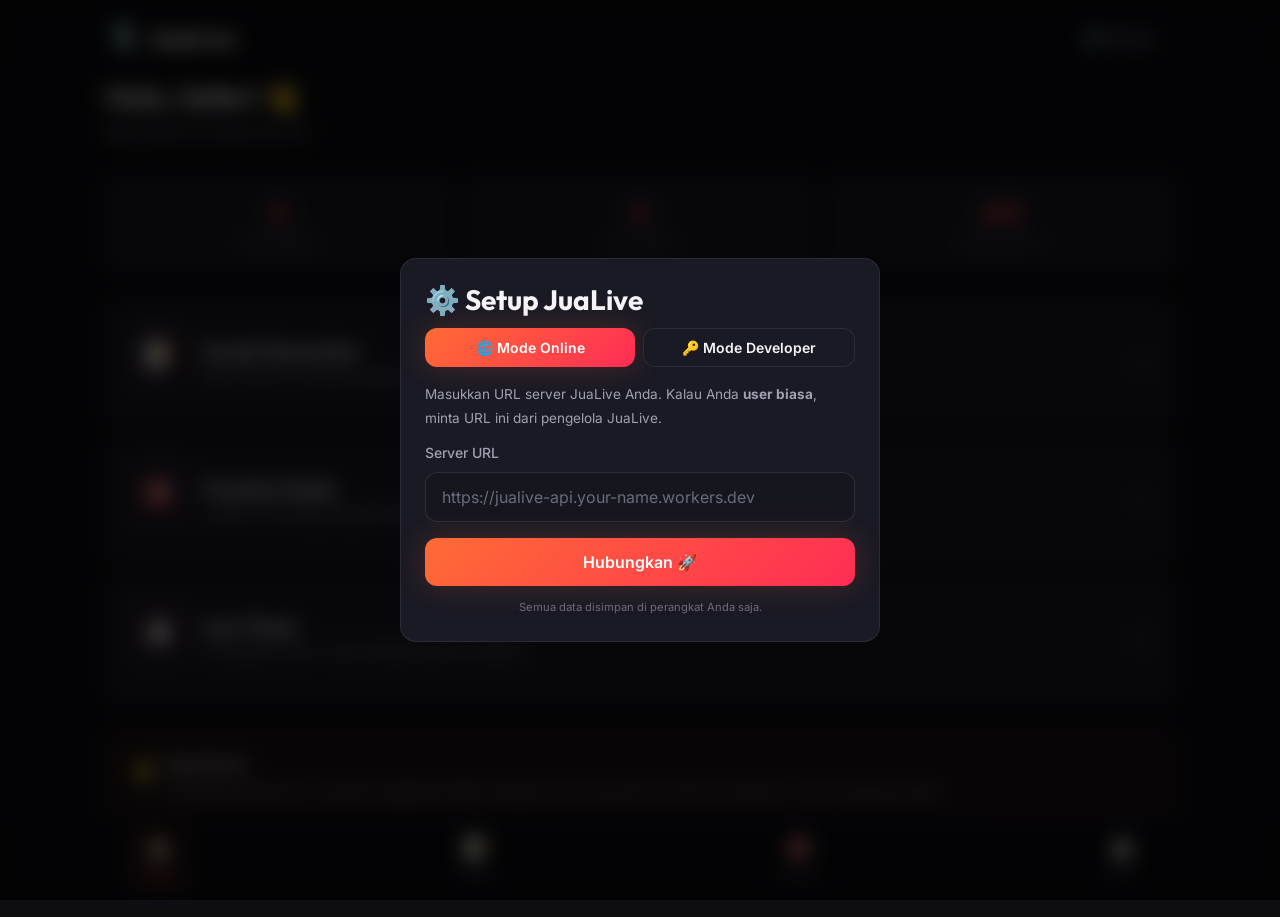
==== app.html @ b680d174 "Add files via upload" ====
<!DOCTYPE html>
<html lang="id">
<head>
  <meta charset="UTF-8">
  <meta name="viewport" content="width=device-width, initial-scale=1.0, viewport-fit=cover">
  <meta name="theme-color" content="#FF6B35">
  <title>JuaLive — Dashboard</title>
  <link rel="manifest" href="manifest.json">
  <link rel="icon" href="data:image/svg+xml,<svg xmlns='http://www.w3.org/2000/svg' viewBox='0 0 100 100'><text y='.9em' font-size='90'>🎙️</text></svg>">
  <link rel="stylesheet" href="css/style.css">
  <link rel="stylesheet" href="css/app.css">
</head>
<body>
  <!-- Navbar -->
  <nav class="navbar">
    <div class="container">
      <a href="index.html" class="navbar-logo">
        <span class="logo-icon">🎙️</span> JuaLive
      </a>
      <div class="navbar-links">
        <button class="btn btn-ghost btn-sm" onclick="App.showApiKeyModal()">⚙️ Setting</button>
      </div>
    </div>
  </nav>

  <!-- App Content -->
  <main class="app-page">
    <div class="container">
      <div class="app-header">
        <h1>Halo, Seller! 👋</h1>
        <p style="margin-top: 4px;">Mau jualan live apa hari ini?</p>
      </div>

      <!-- Quick Stats -->
      <div style="display: grid; grid-template-columns: repeat(3, 1fr); gap: var(--space-md); margin-bottom: var(--space-xl);">
        <div class="card" style="text-align: center; padding: var(--space-md);">
          <div class="text-gradient" style="font-family: var(--font-display); font-size: 1.5rem; font-weight: 800;" id="stat-scripts">0</div>
          <div class="text-xs" style="color: var(--text-tertiary); margin-top: 2px;">Script Dibuat</div>
        </div>
        <div class="card" style="text-align: center; padding: var(--space-md);">
          <div class="text-gradient" style="font-family: var(--font-display); font-size: 1.5rem; font-weight: 800;" id="stat-practices">0</div>
          <div class="text-xs" style="color: var(--text-tertiary); margin-top: 2px;">Sesi Latihan</div>
        </div>
        <div class="card" style="text-align: center; padding: var(--space-md);">
          <div class="text-gradient" style="font-family: var(--font-display); font-size: 1.5rem; font-weight: 800;" id="stat-usage">0/3</div>
          <div class="text-xs" style="color: var(--text-tertiary); margin-top: 2px;">Kuota Hari Ini</div>
        </div>
      </div>

      <!-- Feature Cards -->
      <div class="flex-col gap-md">
        <a href="script.html" class="card" style="display: flex; align-items: center; gap: var(--space-md); text-decoration: none; cursor: pointer;">
          <div class="feature-icon" style="flex-shrink: 0;">📝</div>
          <div>
            <h4 style="color: var(--text-primary);">Script Generator</h4>
            <p class="text-sm">Buat script live selling lengkap dalam hitungan detik</p>
          </div>
          <div style="margin-left: auto; color: var(--text-tertiary); font-size: 1.2rem;">→</div>
        </a>

        <a href="practice.html" class="card" style="display: flex; align-items: center; gap: var(--space-md); text-decoration: none; cursor: pointer;">
          <div class="feature-icon" style="flex-shrink: 0;">🎯</div>
          <div>
            <h4 style="color: var(--text-primary);">Practice Mode</h4>
            <p class="text-sm">Latihan live selling dengan teleprompter & feedback AI</p>
          </div>
          <div style="margin-left: auto; color: var(--text-tertiary); font-size: 1.2rem;">→</div>
        </a>

        <a href="timer.html" class="card" style="display: flex; align-items: center; gap: var(--space-md); text-decoration: none; cursor: pointer;">
          <div class="feature-icon" style="flex-shrink: 0;">⏱️</div>
          <div>
            <h4 style="color: var(--text-primary);">Live Timer</h4>
            <p class="text-sm">Countdown timer + tips otomatis saat live selling</p>
          </div>
          <div style="margin-left: auto; color: var(--text-tertiary); font-size: 1.2rem;">→</div>
        </a>
      </div>

      <!-- Tip of the Day -->
      <div class="card" style="margin-top: var(--space-xl); background: var(--gradient-card); border-color: rgba(255,107,53,0.15);">
        <div style="display: flex; gap: var(--space-sm); align-items: start;">
          <span style="font-size: 1.3rem;">💡</span>
          <div>
            <h4 style="font-size: 0.9rem; margin-bottom: 4px;">Tips Hari Ini</h4>
            <p class="text-sm">30 detik pertama live = penentu segalanya! Buka dengan hook yang bikin penonton penasaran, bukan langsung jualan.</p>
          </div>
        </div>
      </div>
    </div>
  </main>

  <!-- Bottom Nav -->
  <nav class="bottom-nav">
    <div class="bottom-nav-items">
      <a href="app.html" class="bottom-nav-item active">
        <span class="nav-icon">🏠</span>
        Home
      </a>
      <a href="script.html" class="bottom-nav-item">
        <span class="nav-icon">📝</span>
        Script
      </a>
      <a href="practice.html" class="bottom-nav-item">
        <span class="nav-icon">🎯</span>
        Practice
      </a>
      <a href="timer.html" class="bottom-nav-item">
        <span class="nav-icon">⏱️</span>
        Timer
      </a>
    </div>
  </nav>

  <script src="js/storage.js"></script>
  <script src="js/gemini.js"></script>
  <script src="js/app.js"></script>
  <script>
    document.addEventListener('DOMContentLoaded', () => App.updateStats());
  </script>
</body>
</html>
---- css/style.css ----
/* ============================================
   JuaLive Design System
   AI Live Selling Coach — Dark Mode Premium
   ============================================ */

/* Google Fonts */
@import url('https://fonts.googleapis.com/css2?family=Inter:wght@300;400;500;600;700;800;900&family=Outfit:wght@400;500;600;700;800&display=swap');

/* ── CSS Variables ── */
:root {
  /* Brand Colors */
  --primary: #FF6B35;
  --primary-light: #FF8C5A;
  --primary-dark: #E55A2B;
  --secondary: #FF2D55;
  --accent: #FFB800;

  /* Gradients */
  --gradient-brand: linear-gradient(135deg, #FF6B35 0%, #FF2D55 100%);
  --gradient-brand-hover: linear-gradient(135deg, #FF8C5A 0%, #FF4D6F 100%);
  --gradient-dark: linear-gradient(180deg, #0D0D12 0%, #1A1A2E 100%);
  --gradient-card: linear-gradient(135deg, rgba(255,107,53,0.08) 0%, rgba(255,45,85,0.08) 100%);
  --gradient-glow: radial-gradient(circle at 50% 0%, rgba(255,107,53,0.15) 0%, transparent 60%);

  /* Dark Theme */
  --bg-primary: #0D0D12;
  --bg-secondary: #13131A;
  --bg-card: #1A1A24;
  --bg-card-hover: #22222E;
  --bg-input: #16161F;
  --bg-glass: rgba(26, 26, 36, 0.7);

  /* Text */
  --text-primary: #F5F5F7;
  --text-secondary: #A0A0B0;
  --text-tertiary: #6B6B7B;
  --text-on-brand: #FFFFFF;

  /* Borders */
  --border-subtle: rgba(255, 255, 255, 0.06);
  --border-card: rgba(255, 255, 255, 0.08);
  --border-input: rgba(255, 255, 255, 0.1);
  --border-focus: rgba(255, 107, 53, 0.5);

  /* Shadows */
  --shadow-sm: 0 2px 8px rgba(0, 0, 0, 0.3);
  --shadow-md: 0 4px 16px rgba(0, 0, 0, 0.4);
  --shadow-lg: 0 8px 32px rgba(0, 0, 0, 0.5);
  --shadow-glow: 0 0 30px rgba(255, 107, 53, 0.2);
  --shadow-glow-strong: 0 0 60px rgba(255, 107, 53, 0.3);

  /* Spacing */
  --space-xs: 4px;
  --space-sm: 8px;
  --space-md: 16px;
  --space-lg: 24px;
  --space-xl: 32px;
  --space-2xl: 48px;
  --space-3xl: 64px;

  /* Radius */
  --radius-sm: 8px;
  --radius-md: 12px;
  --radius-lg: 16px;
  --radius-xl: 24px;
  --radius-full: 9999px;

  /* Font */
  --font-display: 'Outfit', sans-serif;
  --font-body: 'Inter', sans-serif;

  /* Transitions */
  --transition-fast: 150ms ease;
  --transition-base: 250ms ease;
  --transition-slow: 400ms ease;
  --transition-spring: 500ms cubic-bezier(0.34, 1.56, 0.64, 1);
}

/* ── Reset & Base ── */
*, *::before, *::after {
  margin: 0;
  padding: 0;
  box-sizing: border-box;
}

html {
  font-size: 16px;
  scroll-behavior: smooth;
  -webkit-font-smoothing: antialiased;
  -moz-osx-font-smoothing: grayscale;
}

body {
  font-family: var(--font-body);
  background: var(--bg-primary);
  color: var(--text-primary);
  line-height: 1.6;
  min-height: 100vh;
  overflow-x: hidden;
}

a {
  color: var(--primary);
  text-decoration: none;
  transition: color var(--transition-fast);
}

a:hover {
  color: var(--primary-light);
}

img {
  max-width: 100%;
  height: auto;
  display: block;
}

/* ── Typography ── */
h1, h2, h3, h4, h5, h6 {
  font-family: var(--font-display);
  font-weight: 700;
  line-height: 1.2;
  color: var(--text-primary);
}

h1 { font-size: clamp(2rem, 5vw, 3.5rem); }
h2 { font-size: clamp(1.5rem, 4vw, 2.5rem); }
h3 { font-size: clamp(1.25rem, 3vw, 1.75rem); }
h4 { font-size: 1.25rem; }

p {
  color: var(--text-secondary);
  line-height: 1.7;
}

.text-gradient {
  background: var(--gradient-brand);
  -webkit-background-clip: text;
  -webkit-text-fill-color: transparent;
  background-clip: text;
}

.text-sm { font-size: 0.875rem; }
.text-xs { font-size: 0.75rem; }
.text-lg { font-size: 1.125rem; }

/* ── Layout ── */
.container {
  width: 100%;
  max-width: 1100px;
  margin: 0 auto;
  padding: 0 var(--space-md);
}

.section {
  padding: var(--space-3xl) 0;
}

.flex {
  display: flex;
  align-items: center;
}

.flex-col {
  display: flex;
  flex-direction: column;
}

.flex-center {
  display: flex;
  align-items: center;
  justify-content: center;
}

.gap-sm { gap: var(--space-sm); }
.gap-md { gap: var(--space-md); }
.gap-lg { gap: var(--space-lg); }
.gap-xl { gap: var(--space-xl); }

/* ── Buttons ── */
.btn {
  display: inline-flex;
  align-items: center;
  justify-content: center;
  gap: var(--space-sm);
  padding: 14px 28px;
  border: none;
  border-radius: var(--radius-md);
  font-family: var(--font-body);
  font-size: 1rem;
  font-weight: 600;
  cursor: pointer;
  transition: all var(--transition-base);
  position: relative;
  overflow: hidden;
  white-space: nowrap;
}

.btn-primary {
  background: var(--gradient-brand);
  color: var(--text-on-brand);
  box-shadow: var(--shadow-glow);
}

.btn-primary:hover {
  background: var(--gradient-brand-hover);
  box-shadow: var(--shadow-glow-strong);
  transform: translateY(-2px);
}

.btn-primary:active {
  transform: translateY(0);
}

.btn-secondary {
  background: var(--bg-card);
  color: var(--text-primary);
  border: 1px solid var(--border-card);
}

.btn-secondary:hover {
  background: var(--bg-card-hover);
  border-color: var(--primary);
}

.btn-ghost {
  background: transparent;
  color: var(--text-secondary);
  padding: 10px 20px;
}

.btn-ghost:hover {
  color: var(--text-primary);
  background: rgba(255, 255, 255, 0.05);
}

.btn-lg {
  padding: 18px 36px;
  font-size: 1.1rem;
  border-radius: var(--radius-lg);
}

.btn-sm {
  padding: 10px 20px;
  font-size: 0.875rem;
}

.btn-full {
  width: 100%;
}

/* ── Cards ── */
.card {
  background: var(--bg-card);
  border: 1px solid var(--border-card);
  border-radius: var(--radius-lg);
  padding: var(--space-lg);
  transition: all var(--transition-base);
}

.card:hover {
  border-color: rgba(255, 107, 53, 0.2);
  transform: translateY(-4px);
  box-shadow: var(--shadow-lg);
}

.card-glass {
  background: var(--bg-glass);
  backdrop-filter: blur(20px);
  -webkit-backdrop-filter: blur(20px);
  border: 1px solid var(--border-card);
  border-radius: var(--radius-lg);
  padding: var(--space-lg);
}

/* ── Forms ── */
.form-group {
  display: flex;
  flex-direction: column;
  gap: var(--space-sm);
}

.form-label {
  font-size: 0.875rem;
  font-weight: 500;
  color: var(--text-secondary);
}

.form-input,
.form-textarea,
.form-select {
  width: 100%;
  padding: 14px 16px;
  background: var(--bg-input);
  border: 1px solid var(--border-input);
  border-radius: var(--radius-md);
  font-family: var(--font-body);
  font-size: 1rem;
  color: var(--text-primary);
  transition: all var(--transition-fast);
  outline: none;
}

.form-input:focus,
.form-textarea:focus,
.form-select:focus {
  border-color: var(--primary);
  box-shadow: 0 0 0 3px rgba(255, 107, 53, 0.15);
}

.form-input::placeholder,
.form-textarea::placeholder {
  color: var(--text-tertiary);
}

.form-textarea {
  min-height: 120px;
  resize: vertical;
}

.form-select {
  appearance: none;
  background-image: url("data:image/svg+xml,%3Csvg xmlns='http://www.w3.org/2000/svg' width='12' height='12' fill='%23A0A0B0' viewBox='0 0 16 16'%3E%3Cpath d='M8 11L3 6h10l-5 5z'/%3E%3C/svg%3E");
  background-repeat: no-repeat;
  background-position: right 16px center;
  padding-right: 40px;
}

/* ── Tags / Badges ── */
.badge {
  display: inline-flex;
  align-items: center;
  padding: 6px 14px;
  border-radius: var(--radius-full);
  font-size: 0.75rem;
  font-weight: 600;
  letter-spacing: 0.02em;
}

.badge-brand {
  background: rgba(255, 107, 53, 0.12);
  color: var(--primary-light);
  border: 1px solid rgba(255, 107, 53, 0.2);
}

.badge-success {
  background: rgba(52, 199, 89, 0.12);
  color: #34C759;
}

.badge-warning {
  background: rgba(255, 184, 0, 0.12);
  color: var(--accent);
}

/* ── Animations ── */
@keyframes fadeInUp {
  from {
    opacity: 0;
    transform: translateY(30px);
  }
  to {
    opacity: 1;
    transform: translateY(0);
  }
}

@keyframes fadeIn {
  from { opacity: 0; }
  to { opacity: 1; }
}

@keyframes slideInLeft {
  from {
    opacity: 0;
    transform: translateX(-30px);
  }
  to {
    opacity: 1;
    transform: translateX(0);
  }
}

@keyframes pulse {
  0%, 100% { opacity: 1; }
  50% { opacity: 0.6; }
}

@keyframes float {
  0%, 100% { transform: translateY(0); }
  50% { transform: translateY(-10px); }
}

@keyframes glow {
  0%, 100% { box-shadow: 0 0 20px rgba(255, 107, 53, 0.2); }
  50% { box-shadow: 0 0 40px rgba(255, 107, 53, 0.4); }
}

@keyframes shimmer {
  0% { background-position: -200% 0; }
  100% { background-position: 200% 0; }
}

@keyframes countPulse {
  0% { transform: scale(1); }
  50% { transform: scale(1.05); }
  100% { transform: scale(1); }
}

.animate-fade-in-up {
  animation: fadeInUp 0.6s ease forwards;
}

.animate-fade-in {
  animation: fadeIn 0.5s ease forwards;
}

.animate-float {
  animation: float 3s ease-in-out infinite;
}

.animate-glow {
  animation: glow 2s ease-in-out infinite;
}

.animate-pulse {
  animation: pulse 2s ease-in-out infinite;
}

/* Staggered delays */
.delay-1 { animation-delay: 0.1s; }
.delay-2 { animation-delay: 0.2s; }
.delay-3 { animation-delay: 0.3s; }
.delay-4 { animation-delay: 0.4s; }
.delay-5 { animation-delay: 0.5s; }

/* ── Utility ── */
.hidden { display: none !important; }
.text-center { text-align: center; }
.text-left { text-align: left; }

.mt-sm { margin-top: var(--space-sm); }
.mt-md { margin-top: var(--space-md); }
.mt-lg { margin-top: var(--space-lg); }
.mt-xl { margin-top: var(--space-xl); }
.mb-md { margin-bottom: var(--space-md); }
.mb-lg { margin-bottom: var(--space-lg); }

/* ── Responsive ── */
@media (max-width: 768px) {
  .container {
    padding: 0 var(--space-md);
  }

  .section {
    padding: var(--space-2xl) 0;
  }

  .btn-lg {
    padding: 16px 28px;
    font-size: 1rem;
  }
}

@media (max-width: 480px) {
  html {
    font-size: 15px;
  }
}

/* ── Scrollbar ── */
::-webkit-scrollbar {
  width: 6px;
}

::-webkit-scrollbar-track {
  background: var(--bg-secondary);
}

::-webkit-scrollbar-thumb {
  background: var(--border-card);
  border-radius: var(--radius-full);
}

::-webkit-scrollbar-thumb:hover {
  background: var(--text-tertiary);
}
---- css/app.css ----
/* ============================================
   JuaLive App Styles
   ============================================ */

/* ── Navbar ── */
.navbar {
  position: fixed;
  top: 0;
  left: 0;
  right: 0;
  z-index: 100;
  padding: var(--space-md) 0;
  background: rgba(13, 13, 18, 0.85);
  backdrop-filter: blur(20px);
  -webkit-backdrop-filter: blur(20px);
  border-bottom: 1px solid var(--border-subtle);
}

.navbar .container {
  display: flex;
  align-items: center;
  justify-content: space-between;
}

.navbar-logo {
  font-family: var(--font-display);
  font-size: 1.5rem;
  font-weight: 800;
  color: var(--text-primary);
  display: flex;
  align-items: center;
  gap: var(--space-sm);
}

.navbar-logo .logo-icon {
  font-size: 1.7rem;
}

.navbar-links {
  display: flex;
  gap: var(--space-lg);
  align-items: center;
}

.navbar-links a {
  color: var(--text-secondary);
  font-size: 0.9rem;
  font-weight: 500;
  transition: color var(--transition-fast);
}

.navbar-links a:hover {
  color: var(--text-primary);
}

@media (max-width: 768px) {
  .navbar-links .nav-text {
    display: none;
  }
}

/* ── Hero ── */
.hero {
  min-height: 100vh;
  display: flex;
  align-items: center;
  position: relative;
  padding-top: 80px;
  overflow: hidden;
}

.hero::before {
  content: '';
  position: absolute;
  top: 0;
  left: 50%;
  transform: translateX(-50%);
  width: 800px;
  height: 800px;
  background: var(--gradient-glow);
  pointer-events: none;
}

.hero-content {
  position: relative;
  z-index: 1;
  text-align: center;
  max-width: 720px;
  margin: 0 auto;
}

.hero-badge {
  display: inline-flex;
  align-items: center;
  gap: var(--space-sm);
  margin-bottom: var(--space-lg);
  opacity: 0;
  animation: fadeInUp 0.6s ease 0.1s forwards;
}

.hero h1 {
  margin-bottom: var(--space-lg);
  opacity: 0;
  animation: fadeInUp 0.6s ease 0.2s forwards;
}

.hero-subtitle {
  font-size: clamp(1rem, 2.5vw, 1.2rem);
  color: var(--text-secondary);
  margin-bottom: var(--space-xl);
  max-width: 560px;
  margin-left: auto;
  margin-right: auto;
  opacity: 0;
  animation: fadeInUp 0.6s ease 0.3s forwards;
}

.hero-buttons {
  display: flex;
  gap: var(--space-md);
  justify-content: center;
  flex-wrap: wrap;
  opacity: 0;
  animation: fadeInUp 0.6s ease 0.4s forwards;
}

.hero-stats {
  display: flex;
  justify-content: center;
  gap: var(--space-2xl);
  margin-top: var(--space-3xl);
  opacity: 0;
  animation: fadeInUp 0.6s ease 0.6s forwards;
}

.hero-stat {
  text-align: center;
}

.hero-stat-number {
  font-family: var(--font-display);
  font-size: 2rem;
  font-weight: 800;
  background: var(--gradient-brand);
  -webkit-background-clip: text;
  -webkit-text-fill-color: transparent;
  background-clip: text;
}

.hero-stat-label {
  font-size: 0.8rem;
  color: var(--text-tertiary);
  margin-top: var(--space-xs);
}

/* ── Features ── */
.features-grid {
  display: grid;
  grid-template-columns: repeat(auto-fit, minmax(300px, 1fr));
  gap: var(--space-lg);
}

.feature-card {
  padding: var(--space-xl);
  position: relative;
  overflow: hidden;
}

.feature-card::before {
  content: '';
  position: absolute;
  top: 0;
  left: 0;
  right: 0;
  height: 3px;
  background: var(--gradient-brand);
  opacity: 0;
  transition: opacity var(--transition-base);
}

.feature-card:hover::before {
  opacity: 1;
}

.feature-icon {
  width: 56px;
  height: 56px;
  border-radius: var(--radius-md);
  background: var(--gradient-card);
  display: flex;
  align-items: center;
  justify-content: center;
  font-size: 1.5rem;
  margin-bottom: var(--space-md);
  border: 1px solid var(--border-card);
}

.feature-card h3 {
  margin-bottom: var(--space-sm);
}

.feature-card p {
  font-size: 0.9rem;
}

/* ── Pricing ── */
.pricing-grid {
  display: grid;
  grid-template-columns: repeat(auto-fit, minmax(280px, 1fr));
  gap: var(--space-lg);
  align-items: start;
}

.pricing-card {
  padding: var(--space-xl);
  text-align: center;
  position: relative;
}

.pricing-card.popular {
  border-color: var(--primary);
  box-shadow: var(--shadow-glow);
}

.pricing-card.popular::before {
  content: 'TERLARIS';
  position: absolute;
  top: -1px;
  left: 50%;
  transform: translateX(-50%);
  background: var(--gradient-brand);
  color: white;
  font-size: 0.7rem;
  font-weight: 700;
  padding: 4px 16px;
  border-radius: 0 0 var(--radius-sm) var(--radius-sm);
  letter-spacing: 0.05em;
}

.pricing-name {
  font-family: var(--font-display);
  font-size: 1.25rem;
  font-weight: 600;
  margin-bottom: var(--space-sm);
}

.pricing-price {
  font-family: var(--font-display);
  font-size: 2.5rem;
  font-weight: 800;
  margin-bottom: var(--space-xs);
}

.pricing-price .currency {
  font-size: 1.2rem;
  font-weight: 600;
  color: var(--text-secondary);
}

.pricing-period {
  color: var(--text-tertiary);
  font-size: 0.875rem;
  margin-bottom: var(--space-lg);
}

.pricing-features {
  list-style: none;
  text-align: left;
  margin-bottom: var(--space-xl);
  display: flex;
  flex-direction: column;
  gap: var(--space-sm);
}

.pricing-features li {
  font-size: 0.9rem;
  color: var(--text-secondary);
  display: flex;
  align-items: center;
  gap: var(--space-sm);
}

.pricing-features li::before {
  content: '✓';
  color: var(--primary);
  font-weight: 700;
}

/* ── Section Headers ── */
.section-header {
  text-align: center;
  max-width: 600px;
  margin: 0 auto var(--space-2xl) auto;
}

.section-header p {
  margin-top: var(--space-sm);
}

/* ── Footer ── */
.footer {
  padding: var(--space-2xl) 0;
  border-top: 1px solid var(--border-subtle);
  text-align: center;
}

.footer p {
  font-size: 0.85rem;
  color: var(--text-tertiary);
}

/* ── Bottom Nav (App Pages) ── */
.bottom-nav {
  position: fixed;
  bottom: 0;
  left: 0;
  right: 0;
  z-index: 100;
  background: rgba(13, 13, 18, 0.95);
  backdrop-filter: blur(20px);
  -webkit-backdrop-filter: blur(20px);
  border-top: 1px solid var(--border-subtle);
  padding: var(--space-sm) 0 calc(var(--space-sm) + env(safe-area-inset-bottom, 0px));
}

.bottom-nav-items {
  display: flex;
  justify-content: space-around;
  list-style: none;
}

.bottom-nav-item {
  display: flex;
  flex-direction: column;
  align-items: center;
  gap: 2px;
  padding: var(--space-sm) var(--space-md);
  color: var(--text-tertiary);
  font-size: 0.7rem;
  font-weight: 500;
  text-decoration: none;
  transition: color var(--transition-fast);
  border-radius: var(--radius-sm);
}

.bottom-nav-item .nav-icon {
  font-size: 1.3rem;
}

.bottom-nav-item:hover,
.bottom-nav-item.active {
  color: var(--primary);
}

.bottom-nav-item.active {
  background: rgba(255, 107, 53, 0.08);
}

/* ── App Page Layout ── */
.app-page {
  padding-top: 80px;
  padding-bottom: 90px;
  min-height: 100vh;
}

.app-header {
  margin-bottom: var(--space-xl);
}

.app-header h1 {
  font-size: 1.75rem;
}

/* ── Output Box ── */
.output-box {
  background: var(--bg-input);
  border: 1px solid var(--border-input);
  border-radius: var(--radius-lg);
  padding: var(--space-lg);
  min-height: 200px;
  white-space: pre-wrap;
  font-size: 0.95rem;
  line-height: 1.8;
  position: relative;
}

.output-box.empty {
  display: flex;
  align-items: center;
  justify-content: center;
  color: var(--text-tertiary);
  font-style: italic;
}

.output-actions {
  display: flex;
  gap: var(--space-sm);
  margin-top: var(--space-md);
}

/* ── Loading ── */
.loading-spinner {
  width: 24px;
  height: 24px;
  border: 3px solid var(--border-card);
  border-top-color: var(--primary);
  border-radius: 50%;
  animation: spin 0.7s linear infinite;
}

@keyframes spin {
  to { transform: rotate(360deg); }
}

.loading-dots {
  display: flex;
  gap: 6px;
  align-items: center;
  justify-content: center;
}

.loading-dots span {
  width: 8px;
  height: 8px;
  background: var(--primary);
  border-radius: 50%;
  animation: pulse 1.4s ease-in-out infinite;
}

.loading-dots span:nth-child(2) { animation-delay: 0.2s; }
.loading-dots span:nth-child(3) { animation-delay: 0.4s; }

/* ── Timer Specific ── */
.timer-display {
  font-family: var(--font-display);
  font-size: clamp(4rem, 15vw, 8rem);
  font-weight: 900;
  text-align: center;
  background: var(--gradient-brand);
  -webkit-background-clip: text;
  -webkit-text-fill-color: transparent;
  background-clip: text;
  letter-spacing: -2px;
}

.timer-tip-popup {
  position: fixed;
  bottom: 120px;
  left: 50%;
  transform: translateX(-50%);
  background: var(--gradient-brand);
  color: white;
  padding: var(--space-md) var(--space-xl);
  border-radius: var(--radius-lg);
  font-weight: 600;
  font-size: 1.2rem;
  animation: fadeInUp 0.4s ease, fadeIn 0.3s ease;
  box-shadow: var(--shadow-glow-strong);
  z-index: 200;
  text-align: center;
  max-width: 90%;
}

/* ── Teleprompter ── */
.teleprompter {
  background: var(--bg-input);
  border: 1px solid var(--border-input);
  border-radius: var(--radius-lg);
  padding: var(--space-xl);
  height: 300px;
  overflow-y: auto;
  font-size: 1.3rem;
  line-height: 2;
  scroll-behavior: smooth;
}

.teleprompter .current-line {
  color: var(--primary);
  font-weight: 600;
  font-size: 1.5rem;
}

.teleprompter .past-line {
  color: var(--text-tertiary);
}

.teleprompter .future-line {
  color: var(--text-secondary);
}
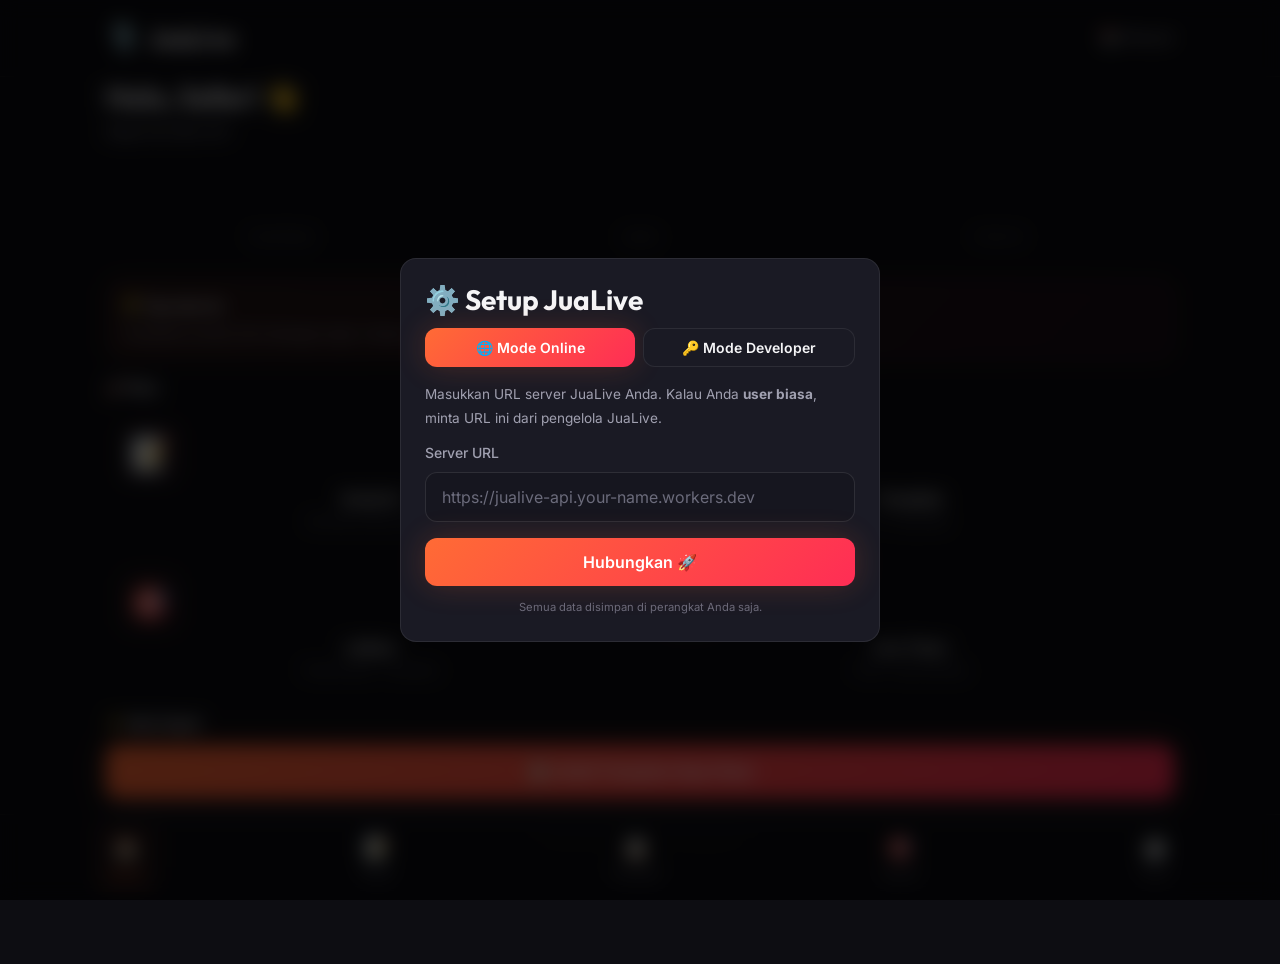
==== commit 18d2c1bd: "Add files via upload" ====
--- a/app.html
+++ b/app.html
@@ -4,89 +4,106 @@
   <meta charset="UTF-8">
   <meta name="viewport" content="width=device-width, initial-scale=1.0, viewport-fit=cover">
   <meta name="theme-color" content="#FF6B35">
+  <meta name="description" content="Dashboard JuaLive - AI Live Selling Coach untuk seller Indonesia">
   <title>JuaLive — Dashboard</title>
   <link rel="manifest" href="manifest.json">
   <link rel="icon" href="data:image/svg+xml,<svg xmlns='http://www.w3.org/2000/svg' viewBox='0 0 100 100'><text y='.9em' font-size='90'>🎙️</text></svg>">
   <link rel="stylesheet" href="css/style.css">
   <link rel="stylesheet" href="css/app.css">
+  <style>
+    .feature-grid { display: grid; grid-template-columns: 1fr 1fr; gap: 12px; margin-bottom: 20px; }
+    .feature-card {
+      background: var(--card-bg); border: 1px solid var(--border);
+      border-radius: 16px; padding: 16px; text-align: center; cursor: pointer;
+      transition: all 0.2s ease; text-decoration: none; color: inherit;
+    }
+    .feature-card:hover { border-color: var(--primary); transform: translateY(-2px); }
+    .feature-icon { font-size: 2rem; margin-bottom: 6px; }
+    .feature-name { font-weight: 700; font-size: 0.9rem; margin-bottom: 2px; }
+    .feature-desc { font-size: 0.7rem; color: var(--text-tertiary); }
+    .stat-row { display: grid; grid-template-columns: repeat(3, 1fr); gap: 10px; margin-bottom: 20px; }
+    .stat-card { background: var(--card-bg); border-radius: 14px; padding: 14px; text-align: center; }
+    .stat-num { font-size: 1.4rem; font-weight: 800; background: var(--gradient-primary); -webkit-background-clip: text; -webkit-text-fill-color: transparent; }
+    .stat-label { font-size: 0.65rem; color: var(--text-tertiary); margin-top: 2px; }
+    .quick-tip { background: linear-gradient(135deg, rgba(255,107,53,0.1) 0%, rgba(255,45,85,0.05) 100%); border: 1px solid rgba(255,107,53,0.15); border-radius: 16px; padding: 16px; margin-bottom: 20px; }
+    .tip-title { font-weight: 700; font-size: 0.85rem; margin-bottom: 6px; }
+    .tip-text { font-size: 0.8rem; color: var(--text-secondary); line-height: 1.5; }
+  </style>
 </head>
 <body>
-  <!-- Navbar -->
   <nav class="navbar">
     <div class="container">
-      <a href="index.html" class="navbar-logo">
+      <a href="app.html" class="navbar-logo">
         <span class="logo-icon">🎙️</span> JuaLive
       </a>
       <div class="navbar-links">
-        <button class="btn btn-ghost btn-sm" onclick="App.showApiKeyModal()">⚙️ Setting</button>
+        <a href="riwayat.html" style="color: var(--text-secondary); font-size: 0.85rem; text-decoration: none;">📚 Riwayat</a>
       </div>
     </div>
   </nav>
 
-  <!-- App Content -->
   <main class="app-page">
     <div class="container">
       <div class="app-header">
         <h1>Halo, Seller! 👋</h1>
-        <p style="margin-top: 4px;">Mau jualan live apa hari ini?</p>
+        <p style="margin-top: 4px;">Siap live hari ini?</p>
       </div>
 
-      <!-- Quick Stats -->
-      <div style="display: grid; grid-template-columns: repeat(3, 1fr); gap: var(--space-md); margin-bottom: var(--space-xl);">
-        <div class="card" style="text-align: center; padding: var(--space-md);">
-          <div class="text-gradient" style="font-family: var(--font-display); font-size: 1.5rem; font-weight: 800;" id="stat-scripts">0</div>
-          <div class="text-xs" style="color: var(--text-tertiary); margin-top: 2px;">Script Dibuat</div>
+      <!-- Stats -->
+      <div class="stat-row">
+        <div class="stat-card">
+          <div class="stat-num" id="stat-scripts">0</div>
+          <div class="stat-label">Script Dibuat</div>
         </div>
-        <div class="card" style="text-align: center; padding: var(--space-md);">
-          <div class="text-gradient" style="font-family: var(--font-display); font-size: 1.5rem; font-weight: 800;" id="stat-practices">0</div>
-          <div class="text-xs" style="color: var(--text-tertiary); margin-top: 2px;">Sesi Latihan</div>
+        <div class="stat-card">
+          <div class="stat-num" id="stat-practices">0</div>
+          <div class="stat-label">Latihan</div>
         </div>
-        <div class="card" style="text-align: center; padding: var(--space-md);">
-          <div class="text-gradient" style="font-family: var(--font-display); font-size: 1.5rem; font-weight: 800;" id="stat-usage">0/3</div>
-          <div class="text-xs" style="color: var(--text-tertiary); margin-top: 2px;">Kuota Hari Ini</div>
+        <div class="stat-card">
+          <div class="stat-num" id="stat-usage">0/3</div>
+          <div class="stat-label">AI Hari Ini</div>
         </div>
       </div>
 
-      <!-- Feature Cards -->
-      <div class="flex-col gap-md">
-        <a href="script.html" class="card" style="display: flex; align-items: center; gap: var(--space-md); text-decoration: none; cursor: pointer;">
-          <div class="feature-icon" style="flex-shrink: 0;">📝</div>
-          <div>
-            <h4 style="color: var(--text-primary);">Script Generator</h4>
-            <p class="text-sm">Buat script live selling lengkap dalam hitungan detik</p>
-          </div>
-          <div style="margin-left: auto; color: var(--text-tertiary); font-size: 1.2rem;">→</div>
+      <!-- Quick Tip -->
+      <div class="quick-tip" id="daily-tip">
+        <div class="tip-title">💡 Tips Hari Ini</div>
+        <div class="tip-text" id="tip-text">Sapa viewers baru yang masuk dalam 3 detik pertama. Ini bikin mereka stay lebih lama di live kamu!</div>
+      </div>
+
+      <!-- Feature Grid -->
+      <h3 style="font-size: 0.9rem; margin-bottom: 12px;">🚀 Fitur</h3>
+      <div class="feature-grid">
+        <a href="script.html" class="feature-card">
+          <div class="feature-icon">📝</div>
+          <div class="feature-name">Script AI</div>
+          <div class="feature-desc">Generate script custom</div>
         </a>
-
-        <a href="practice.html" class="card" style="display: flex; align-items: center; gap: var(--space-md); text-decoration: none; cursor: pointer;">
-          <div class="feature-icon" style="flex-shrink: 0;">🎯</div>
-          <div>
-            <h4 style="color: var(--text-primary);">Practice Mode</h4>
-            <p class="text-sm">Latihan live selling dengan teleprompter & feedback AI</p>
-          </div>
-          <div style="margin-left: auto; color: var(--text-tertiary); font-size: 1.2rem;">→</div>
+        <a href="templates.html" class="feature-card">
+          <div class="feature-icon">📋</div>
+          <div class="feature-name">Template</div>
+          <div class="feature-desc">12+ siap pakai</div>
         </a>
-
-        <a href="timer.html" class="card" style="display: flex; align-items: center; gap: var(--space-md); text-decoration: none; cursor: pointer;">
-          <div class="feature-icon" style="flex-shrink: 0;">⏱️</div>
-          <div>
-            <h4 style="color: var(--text-primary);">Live Timer</h4>
-            <p class="text-sm">Countdown timer + tips otomatis saat live selling</p>
-          </div>
-          <div style="margin-left: auto; color: var(--text-tertiary); font-size: 1.2rem;">→</div>
+        <a href="practice.html" class="feature-card">
+          <div class="feature-icon">🎯</div>
+          <div class="feature-name">Latihan</div>
+          <div class="feature-desc">Teleprompter + feedback</div>
+        </a>
+        <a href="timer.html" class="feature-card">
+          <div class="feature-icon">⏱️</div>
+          <div class="feature-name">Live Timer</div>
+          <div class="feature-desc">Timer + tips otomatis</div>
         </a>
       </div>
 
-      <!-- Tip of the Day -->
-      <div class="card" style="margin-top: var(--space-xl); background: var(--gradient-card); border-color: rgba(255,107,53,0.15);">
-        <div style="display: flex; gap: var(--space-sm); align-items: start;">
-          <span style="font-size: 1.3rem;">💡</span>
-          <div>
-            <h4 style="font-size: 0.9rem; margin-bottom: 4px;">Tips Hari Ini</h4>
-            <p class="text-sm">30 detik pertama live = penentu segalanya! Buka dengan hook yang bikin penonton penasaran, bukan langsung jualan.</p>
-          </div>
-        </div>
-      </div>
+      <!-- Quick Actions -->
+      <h3 style="font-size: 0.9rem; margin-bottom: 12px;">⚡ Aksi Cepat</h3>
+      <a href="templates.html" class="btn btn-primary btn-full" style="margin-bottom: 10px; text-decoration: none; display: flex; align-items: center; justify-content: center;">
+        📋 Ambil Template Siap Pakai
+      </a>
+      <a href="script.html" class="btn btn-secondary btn-full" style="margin-bottom: 10px; text-decoration: none; display: flex; align-items: center; justify-content: center;">
+        ✨ Buat Script Baru dengan AI
+      </a>
     </div>
   </main>
 
@@ -94,20 +111,19 @@
   <nav class="bottom-nav">
     <div class="bottom-nav-items">
       <a href="app.html" class="bottom-nav-item active">
-        <span class="nav-icon">🏠</span>
-        Home
+        <span class="nav-icon">🏠</span>Home
       </a>
       <a href="script.html" class="bottom-nav-item">
-        <span class="nav-icon">📝</span>
-        Script
+        <span class="nav-icon">📝</span>Script
+      </a>
+      <a href="templates.html" class="bottom-nav-item">
+        <span class="nav-icon">📋</span>Template
       </a>
       <a href="practice.html" class="bottom-nav-item">
-        <span class="nav-icon">🎯</span>
-        Practice
+        <span class="nav-icon">🎯</span>Latihan
       </a>
       <a href="timer.html" class="bottom-nav-item">
-        <span class="nav-icon">⏱️</span>
-        Timer
+        <span class="nav-icon">⏱️</span>Timer
       </a>
     </div>
   </nav>
@@ -116,7 +132,26 @@
   <script src="js/gemini.js"></script>
   <script src="js/app.js"></script>
   <script>
-    document.addEventListener('DOMContentLoaded', () => App.updateStats());
+    document.addEventListener('DOMContentLoaded', () => {
+      App.updateStats();
+
+      // Daily tips rotation
+      const tips = [
+        "Sapa viewers baru yang masuk dalam 3 detik pertama. Ini bikin mereka stay lebih lama!",
+        "Sebutkan harga produk minimal 3x selama live. Banyak viewers yang baru masuk belum dengar!",
+        "Buat urgency: 'Stok tinggal 5!' — ini bikin checkout rate naik sampai 3x!",
+        "Mulai live 15 menit sebelum jam ramai. Biar pas viewers banyak, kamu udah warm up!",
+        "Jawab komentar sebut nama viewers-nya. Personal touch bikin mereka lebih loyal!",
+        "Tunjukkan produk dari berbagai angle. Viewers online butuh lebih banyak visual!",
+        "Ceritakan kisah di balik produk. Storytelling bikin emotional connection!",
+        "Pake background yang rapi & terang. First impression menentukan viewers stay atau pergi!",
+        "Minta viewers like & share. Engagement boost = lebih banyak viewers masuk!",
+        "Latihan sebelum live! 5 menit rehearsal bisa ningkatin kepercayaan diri 80%!"
+      ];
+      const todayIdx = new Date().getDate() % tips.length;
+      const tipEl = document.getElementById('tip-text');
+      if (tipEl) tipEl.textContent = tips[todayIdx];
+    });
   </script>
 </body>
 </html>
